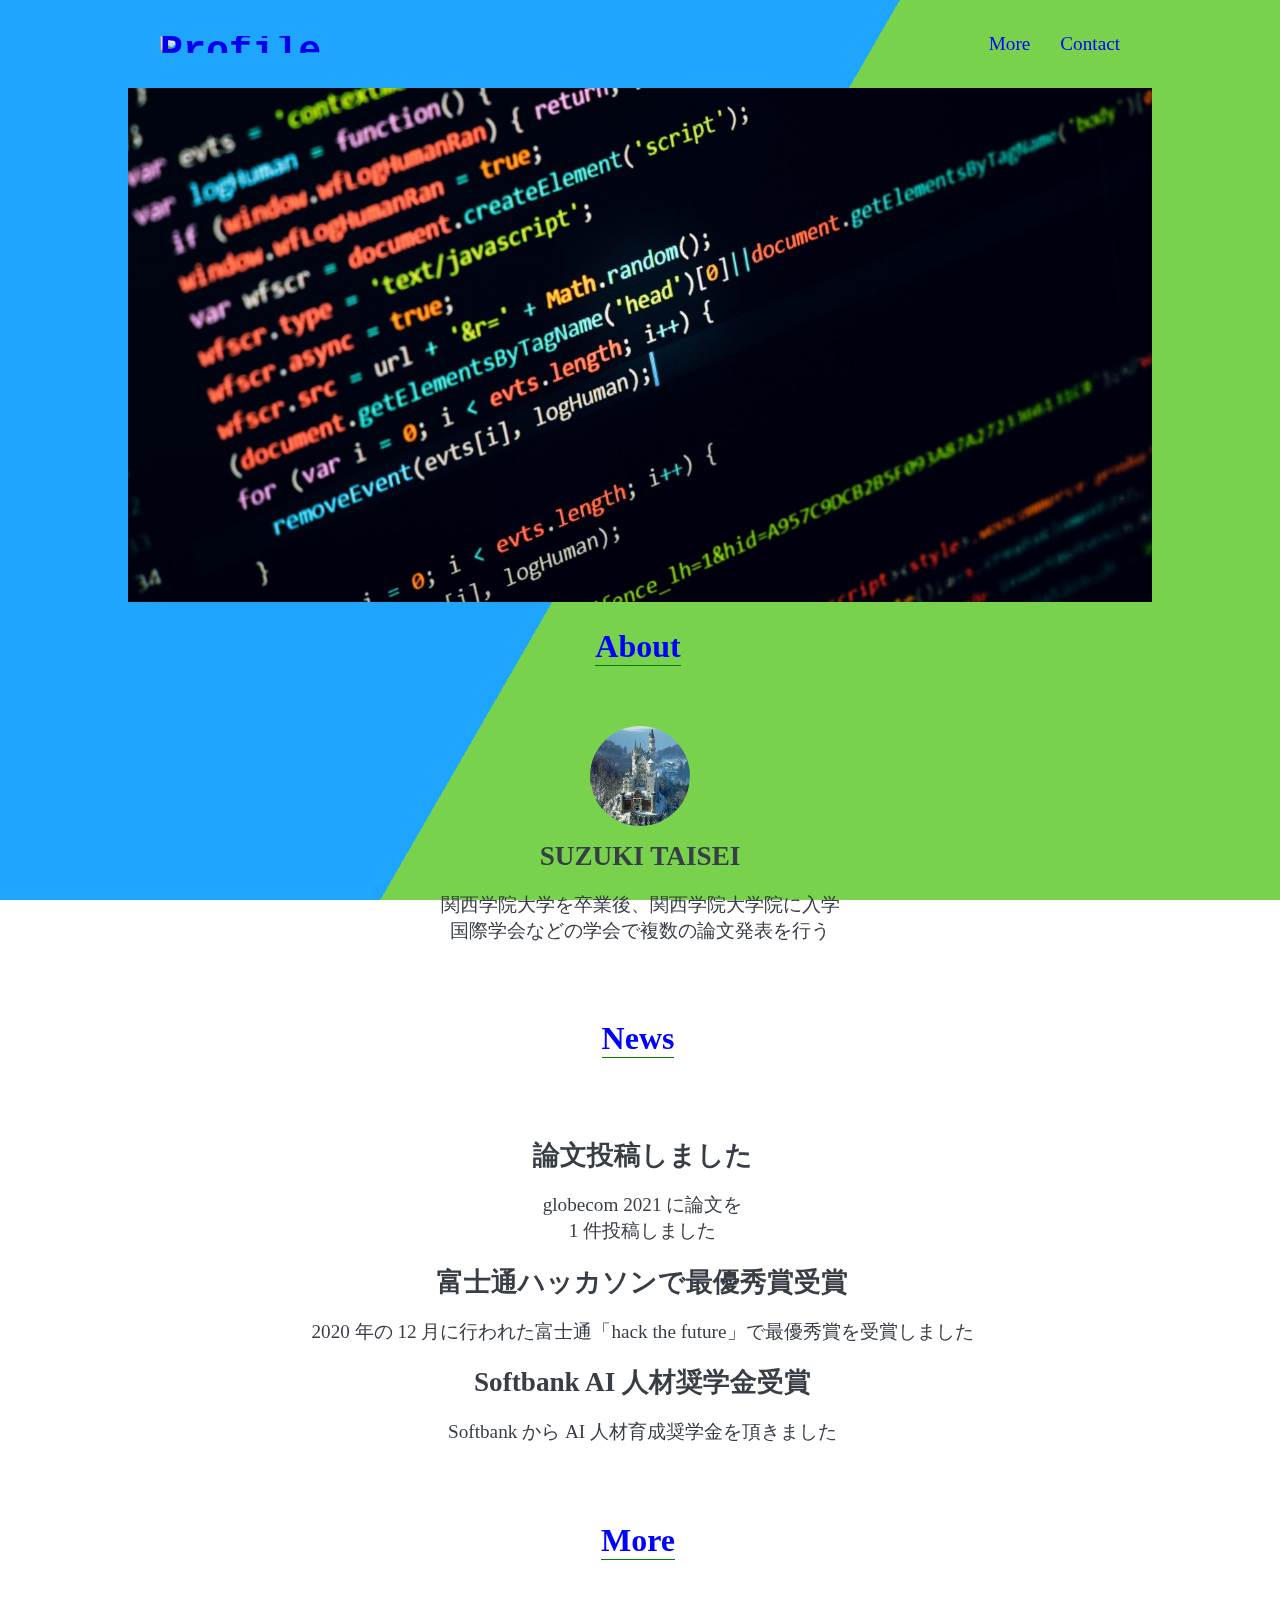
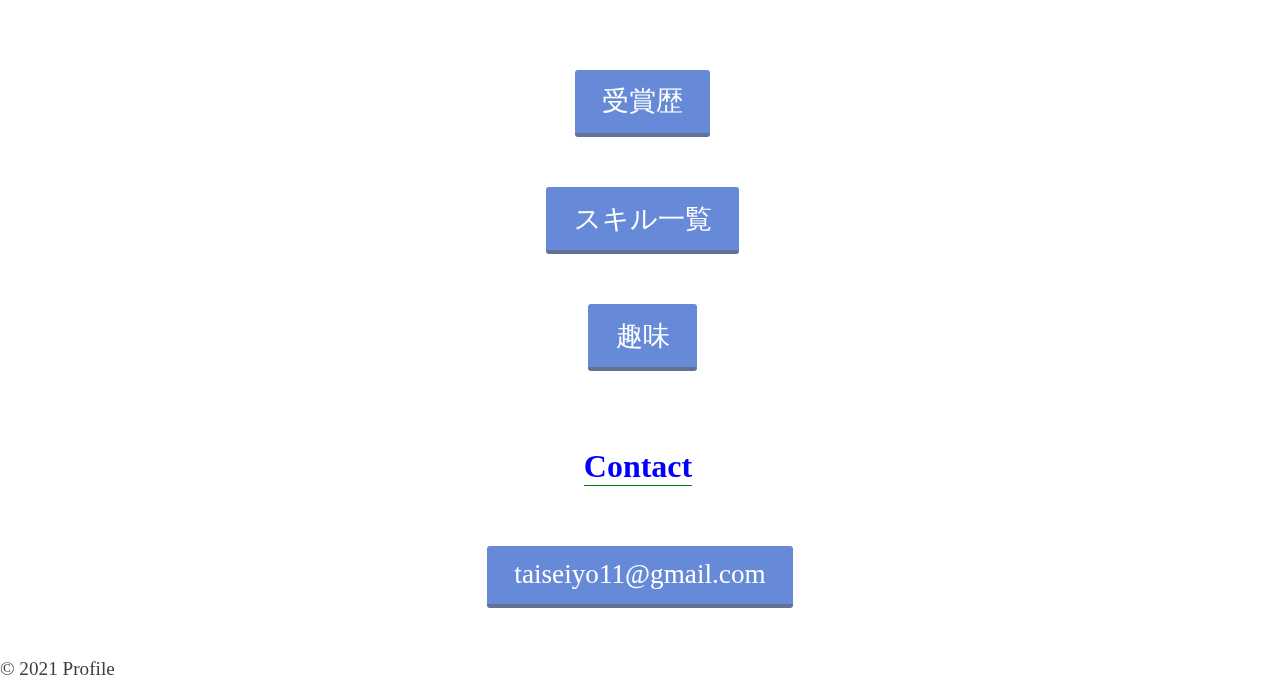
==== public/index.html @ 5abcbbc0 "fix" ====
<!DOCTYPE html>

<!-- code step -->

<html>
  <head>
    <meta name="viewport" content="width=device-width, initial-scale=1">
    <meta charset="UTF-8">
    <title>taiseiyo homepage</title>
    <link href="./css/style.css" rel="stylesheet"/>
    <link rel="shortcut icon" href="./img/icon.ico"> 
  </head>

  <body>
    <header id="header" class="wrapper">
      <h1 class="site-title"><a href="index.html"><img src="img/logo.svg" alt="Profile"></a></h1>
      <nav>
        <ul>
	  <li><a href="#more">More</a></li>
	  <li><a href="#contact">Contact</a></li>

        </ul>
      </nav>
    </header>

    <main>

      <div class="bg"></div>
      <div class="bg bg2"></div>
      <div class="bg bg3"></div>
      
      <div id="main-visual">
	<img src="./img/code.jpg" alt="テキスト">
      </div>

      <section id="about" class="wrapper">
        <h2 class="section-title">About</h2>
        <div class="content">
   
	  <img src="./img/castle.jpg" alt="テキスト">	  
          <div class="text">
            <h3 class="content-title">SUZUKI TAISEI</h3>
            <p>
              関西学院大学を卒業後、関西学院大学院に入学<br>
	      国際学会などの学会で複数の論文発表を行う<br>
            </p>
          </div>
        </div>
      </section>

      <section id="news" class="wrapper">
        <h2 class="section-title">News</h2>
        <ul>
          <li>
            <h3 class="content-title">論文投稿しました</h3>
            <p>globecom 2021 に論文を <br/>1 件投稿しました</p>
          </li>
          <li>
            <h3 class="content-title">富士通ハッカソンで最優秀賞受賞</h3>
            <p>2020 年の 12 月に行われた富士通「hack the future」で最優秀賞を受賞しました</p>
	    
          </li>
          <li>
            <h3 class="content-title">Softbank AI 人材奨学金受賞</h3>
            <p>
	      Softbank から AI 人材育成奨学金を頂きました
	    </p>
          </li>
	  
        </ul>
      </section>
      
      <section id="more" class="wrapper">
	<h2 class="section-title">More</h2>
	<ul class="more_list">
	  <li>
	    <a href="html/award.html" class="button">
	      受賞歴
	    </a>
	  </li>
	  
	  <li>
	    <a href="html/skill.html" class="button">
	      スキル一覧
	    </a>
	  </li>
	  
	  <li>
	    <a href="html/hobby.html" class="button">
	      趣味
	    </a>
	  </li>

	</ul>
	
      </section>

      <section id="contact" class="wrapper">
	<h2 class="section-title">Contact</h2><br/>
	<a href = "mailto: taiseiyo11@gmail.com" class="button">
	  taiseiyo11@gmail.com
	</a>

      </section>
    </main>



    <footer>
      <p>&copy; 2021 Profile</p>
    </footer>

    <!-- firebase -->
    <script src="/__/firebase/8.5.0/firebase-app.js"></script>
    <script src="/__/firebase/8.5.0/firebase-analytics.js"></script>
    <script src="/__/firebase/init.js"></script>

    <!-- sass style.scss:style.css --style expanded --watch -->
    
  </body>
</html>
---- public/css/style.css ----
@charset "UTF-8";
html {
  font-size: 100%;
  height: 100%;
}

body {
  color: #383e45;
  font-size: 1.2rem;
  margin: 0;
}

a {
  text-decoration: none;
}

#main-visual {
  display: flex;
  justify-content: center;
}
#main-visual img {
  width: 80vw;
}

li {
  list-style: none;
}

.site-title {
  width: 120px;
  line-height: 1px;
  padding: 10px 0;
}
.site-title a {
  display: block;
}

.section-title {
  display: inline-block;
  font-size: 2rem;
  text-align: center;
  margin-bottom: 60px;
  border-bottom: solid 1px green;
  color: blue;
  position: relative;
  left: -2px;
}

.content-title {
  font-size: 1.7rem;
  margin: 10px 0;
}

.wrapper {
  max-width: 960px;
  margin: 0 auto 50px auto;
  padding: 0 4%;
  text-align: center;
}

/*-------------------
ボタン
--------------------*/
.button {
  display: inline-block;
  padding: 0.5em 1em;
  text-decoration: none;
  background: #668ad8;
  /*ボタン色*/
  color: #FFF;
  border-bottom: solid 4px #627295;
  border-radius: 3px;
}

.button:hover {
  /*ボタンを押したとき*/
  -webkit-transform: translateY(4px);
  transform: translateY(4px);
  /*下に動く*/
  border-bottom: none;
  /*線を消す*/
}

/*-------------------
ヘッダー
--------------------*/
#header {
  display: flex;
  justify-content: space-between;
  align-items: center;
  margin: 0 auto;
}
#header ul {
  display: flex;
  padding: 10px 0;
}
#header li {
  margin-left: 30px;
}
#header li a {
  color: blue;
}

#header li a:hover {
  opacity: 0.7;
}

/*------------------
About
-------------------*/
#about .content {
  display: block;
}
#about img {
  margin-right: auto;
  margin-left: auto;
  width: 100px;
  height: 100px;
  border-radius: 50%;
}
#about .text {
  text-align: center;
}

/*-------------------
News
-------------------*/
#news ul {
  text-align: center;
}
#news ul li {
  display: block;
  margin-right: 35px;
  margin-left: auto;
}

/*-------------------
more
--------------------*/
.more_list {
  font-size: 1.7rem;
  align-items: center;
  text-align: center;
}
.more_list li {
  display: block;
  margin-top: 50px;
  margin-right: 35px;
  margin-left: auto;
}

/*-------------------
contact
--------------------*/
#contact {
  font-size: 1.7rem;
}

/*-------------------
background
--------------------*/
.bg {
  animation: slide 3s ease-in-out infinite alternate;
  background-image: linear-gradient(-60deg, #6c3 50%, #09f 50%);
  bottom: 0;
  left: -50%;
  opacity: 0.5;
  position: fixed;
  right: -50%;
  top: 0;
  z-index: -1;
}

.bg2 {
  animation-direction: alternate-reverse;
  animation-duration: 4s;
}

.bg3 {
  animation-duration: 5s;
}

h1 {
  font-family: monospace;
}

@keyframes slide {
  0% {
    transform: translateX(-25%);
  }
  100% {
    transform: translateX(25%);
  }
}
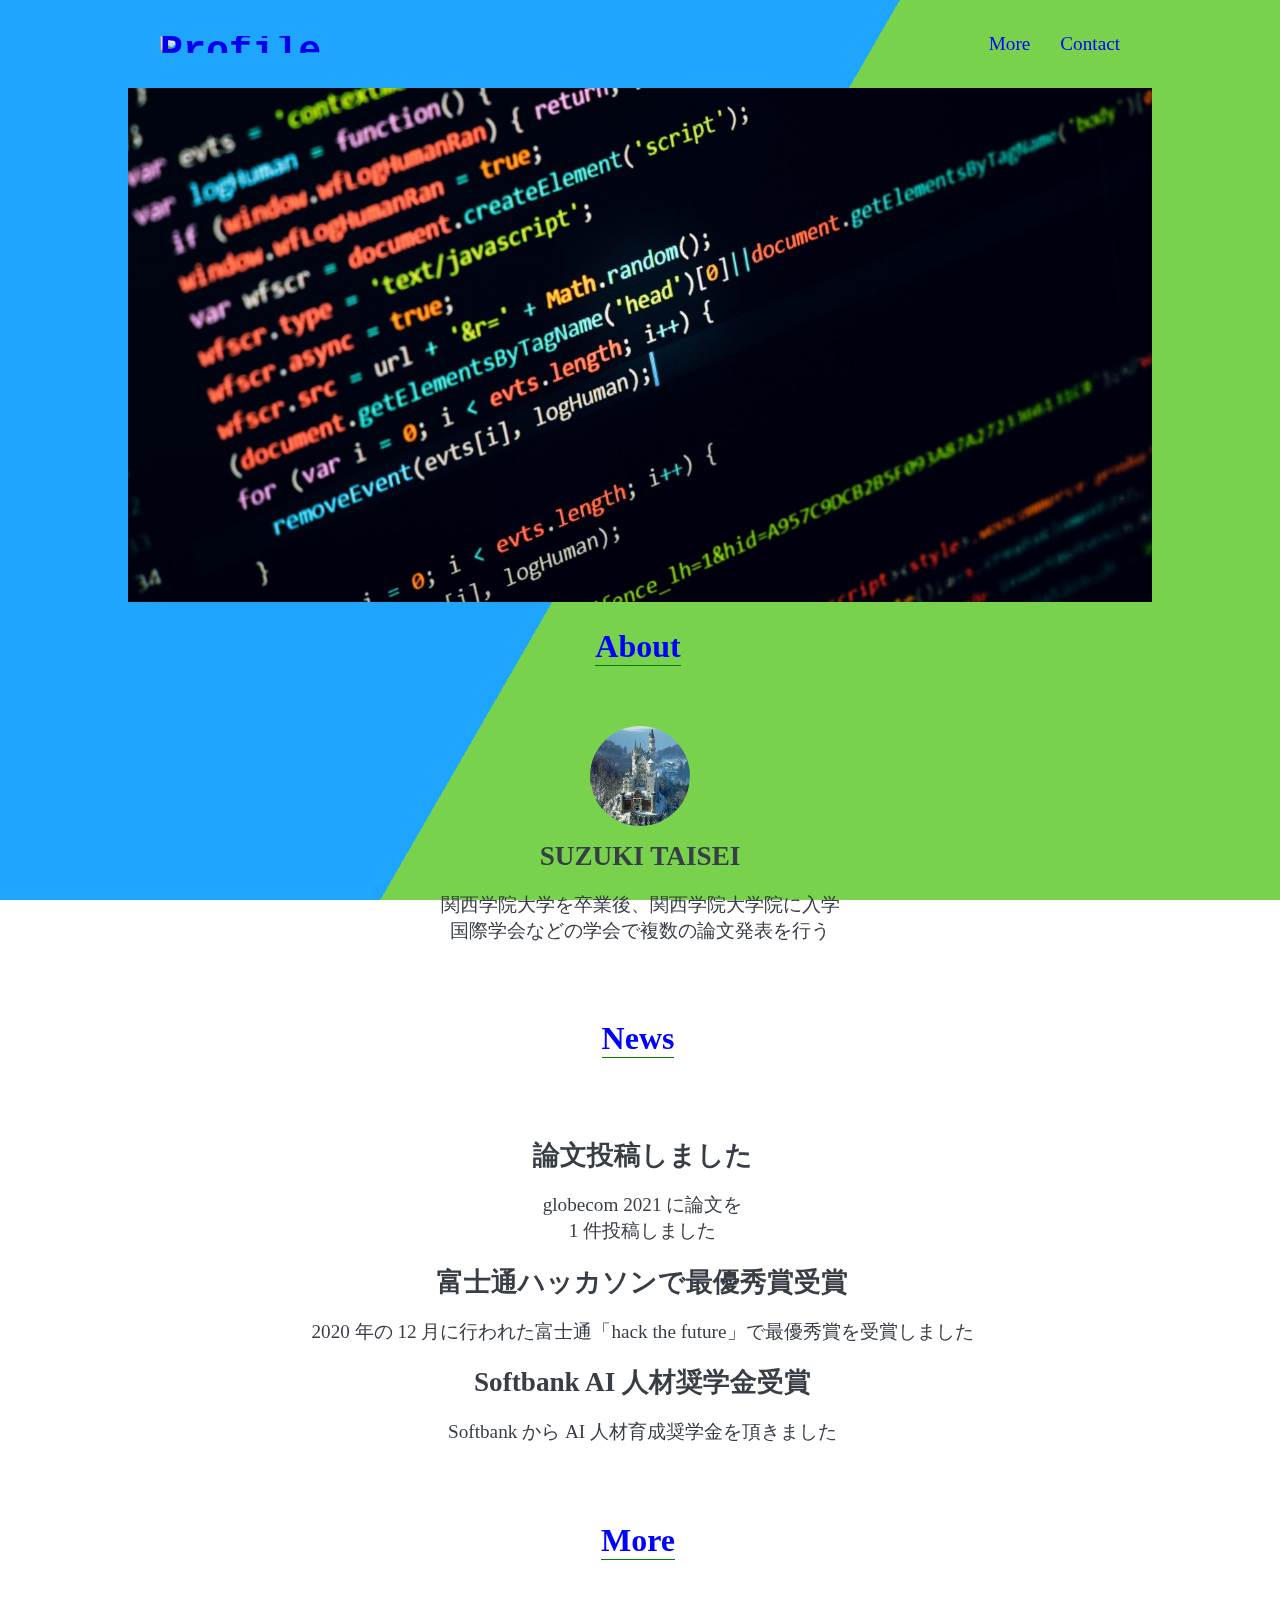
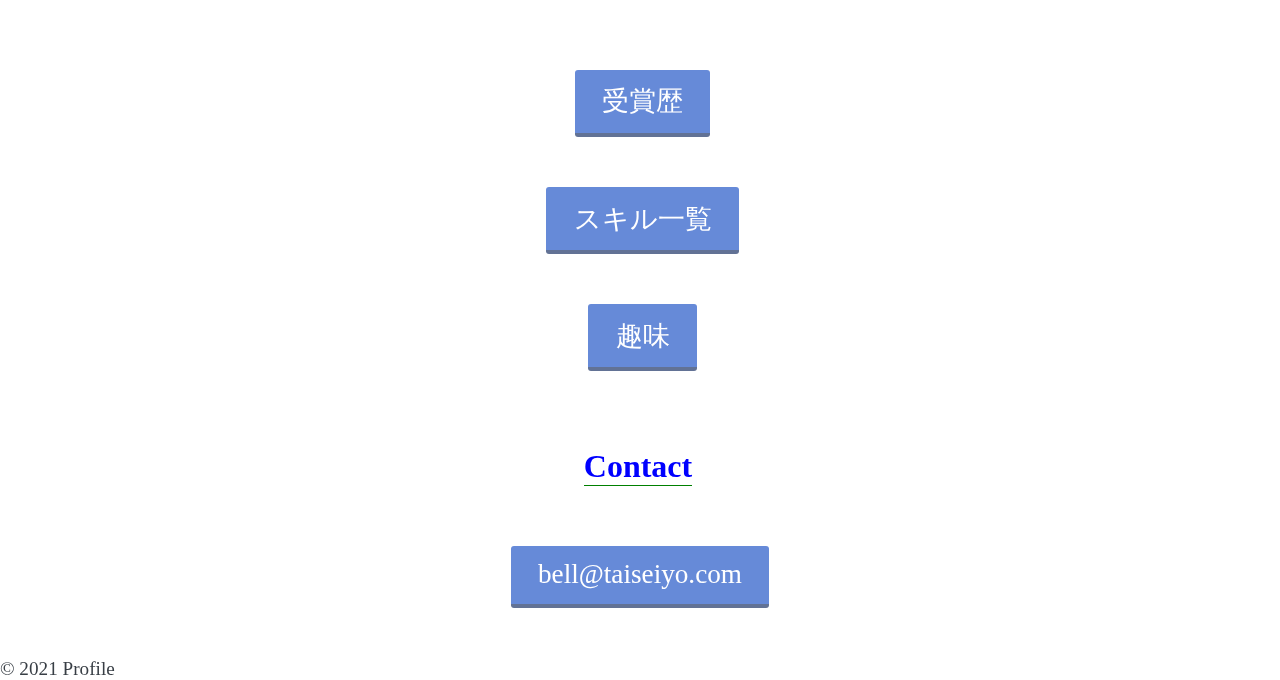
==== commit ada2ea28: "fix" ====
--- a/public/index.html
+++ b/public/index.html
@@ -97,8 +97,8 @@
 
       <section id="contact" class="wrapper">
 	<h2 class="section-title">Contact</h2><br/>
-	<a href = "mailto: taiseiyo11@gmail.com" class="button">
-	  taiseiyo11@gmail.com
+	<a href = "mailto: bell@taiseiyo.com" class="button">
+	  bell@taiseiyo.com
 	</a>
 
       </section>
